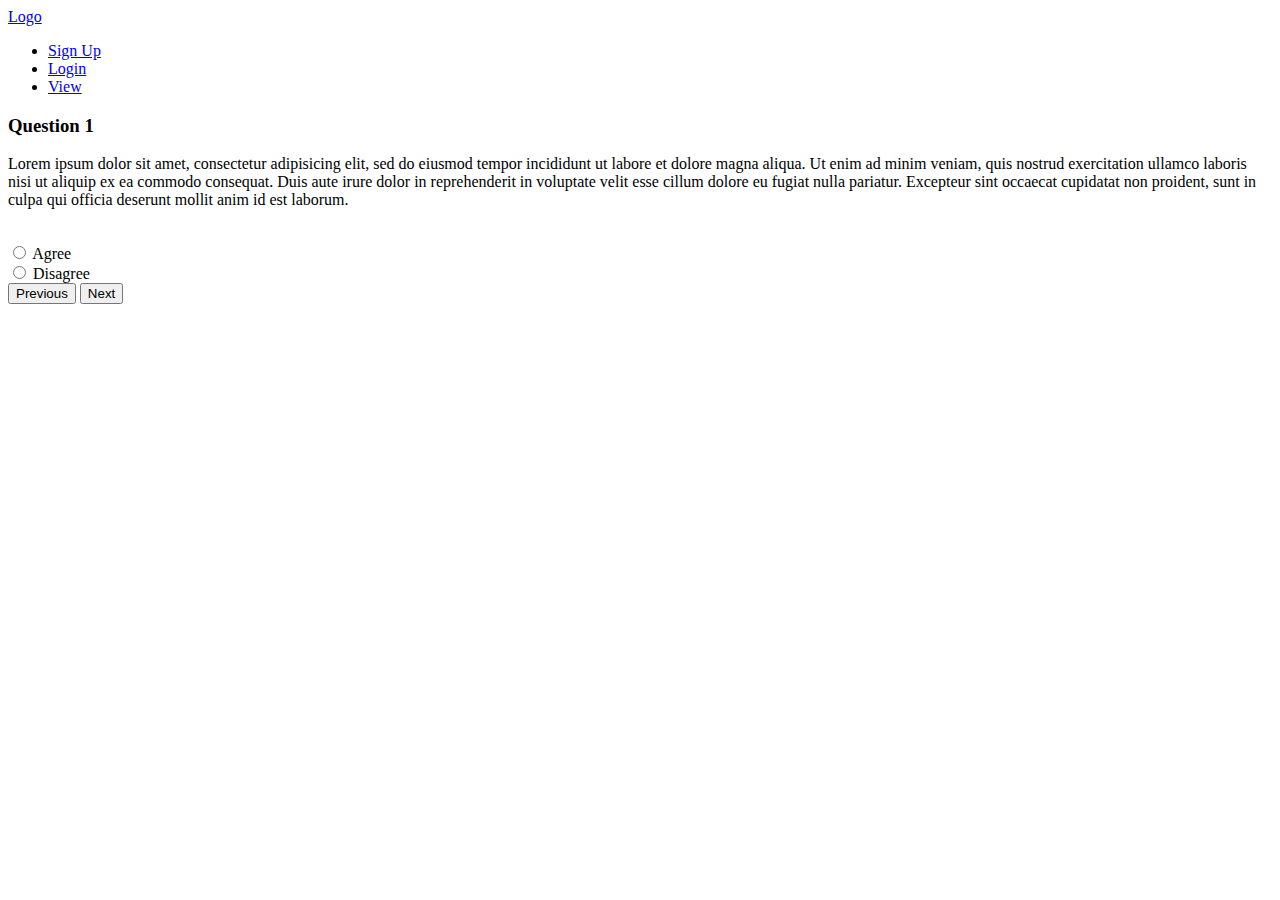
==== index.html @ 3bbd3975 "Add files via upload" ====
<!DOCTYPE html>
<html lang="en" dir="ltr">
  <head>
    <meta charset="utf-8">
    <meta name="viewport" content="width=device-width" initial-scale="1.0">
    <title>GET:Entreprenuer Cell</title>
    <link type="text/css" rel="stylesheet" href="css/materialize.min.css"  media="screen,projection"/>
    <link href="https://fonts.googleapis.com/icon?family=Material+Icons" rel="stylesheet">
    <link href="https://fonts.googleapis.com/css?family=Comfortaa|Open+Sans&display=swap" rel="stylesheet">
    <link rel="stylesheet" href="/css/style.css">
  </head>
  <body>
    <header>
      <nav>
      <div class="nav-wrapper grey darken-3">
        <a href="#" class="brand-logo">Logo</a>
        <ul id="nav-mobile" class="right hide-on-med-and-down">
          <li><a href="sass.html">Sign Up</a></li>
          <li><a href="badges.html">Login</a></li>
          <li><a href="collapsible.html">View</a></li>
        </ul>
      </div>
    </nav>
    </header>
    <section>
      <div class="row">
        <!-- main section  -->
        <div class="col s12 m9 l9">
          <form class="" action="index.html" method="post">
            <div class="question-panel card custom-card">
              <div class="sub-question-panel">


              <h3 class="center">Question 1</h3>
              <p class="center">Lorem ipsum dolor sit amet, consectetur adipisicing elit, sed do eiusmod tempor incididunt ut labore et dolore magna aliqua. Ut enim ad minim veniam, quis nostrud exercitation ullamco laboris nisi ut aliquip ex ea commodo consequat. Duis aute irure dolor in reprehenderit in voluptate velit esse cillum dolore eu fugiat nulla pariatur. Excepteur sint occaecat cupidatat non proident, sunt in culpa qui officia deserunt mollit anim id est laborum.</p>
              <br>
              <div class="center">
                <input id="r1" name="q1" type="radio" value="agree"/>
                <label for="r1" class="radio-btn">Agree</label><div class="space"></div>
                <input id="r2" name="q1" type="radio" value="disagree"/>
                <label for="r2" class="radio-btn">Disagree</label>
                <div class="panel-footer"><button type="button" name="button" class="btn waves-effect waves-light">Previous</button>
                <button type="button" name="button" class="btn waves-effect waves-light">Next
                </button>
                </div>
              </div>
            </div>
            </div>
          </form>

        </div>
        <!-- sidebar -->
        <div class="col s12 m3 l3"></div>
      </div>
    </section>
    <script type="text/javascript" src="js/materialize.min.js"></script>
  </body>
</html>
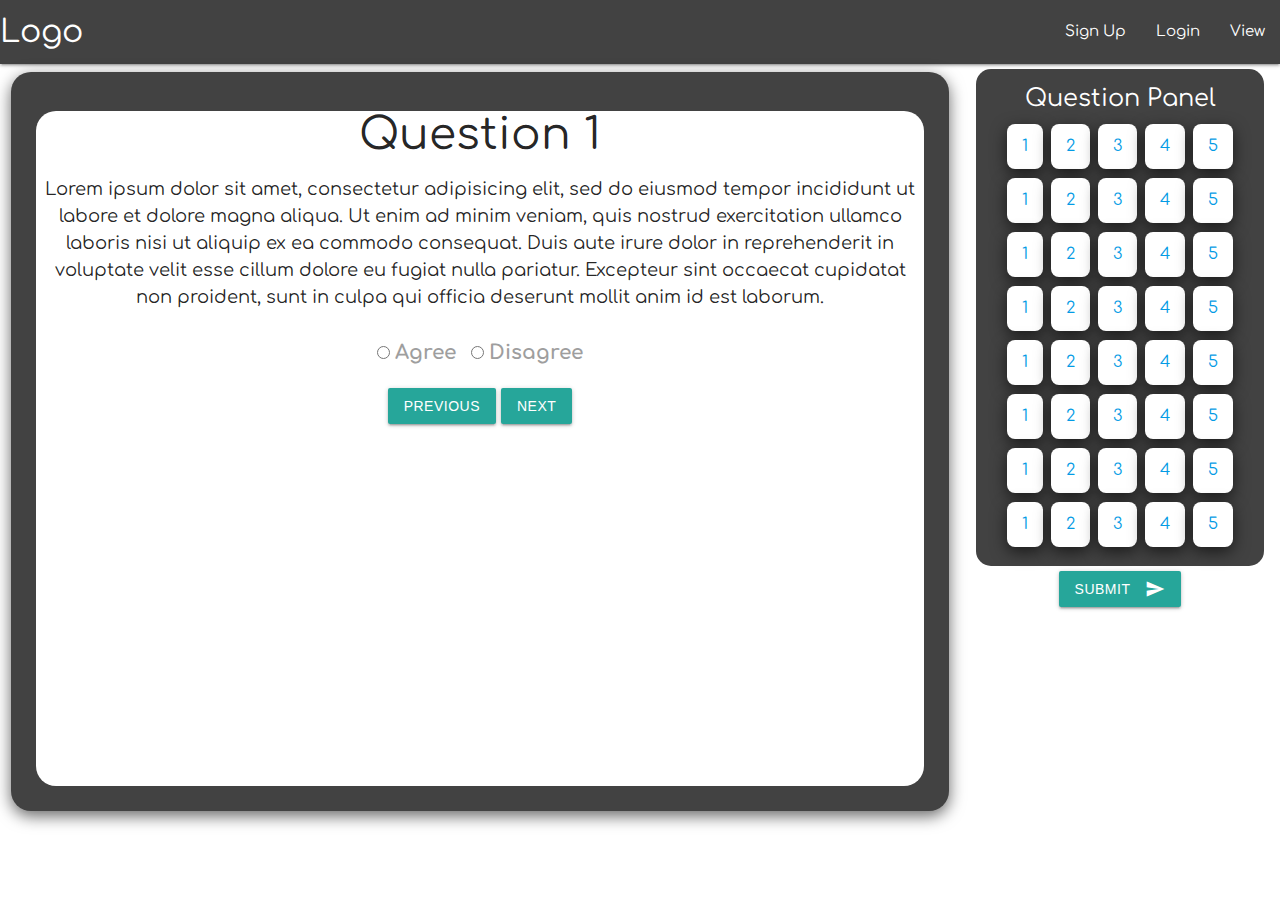
==== commit 4e0c5a05: "final ui design" ====
--- a/index.html
+++ b/index.html
@@ -27,8 +27,8 @@
         <!-- main section  -->
         <div class="col s12 m9 l9">
           <form class="" action="index.html" method="post">
-            <div class="question-panel card custom-card">
-              <div class="sub-question-panel">
+            <div class="question-block card custom-card">
+              <div class="sub-question-block">
 
 
               <h3 class="center">Question 1</h3>
@@ -50,7 +50,77 @@
 
         </div>
         <!-- sidebar -->
-        <div class="col s12 m3 l3"></div>
+        <div class="col s12 m3 l3">
+          <div class="question-panel ">
+
+            <div class="table-caption">Question Panel</div>
+            <div class=table-row>
+              <div class="table-column question-card"><a href="#">1</a></div>
+              <div class="table-column question-card"><a href="#">2</a></div>
+              <div class="table-column question-card"><a href="#">3</a></div>
+              <div class="table-column question-card"><a href="#">4</a></div>
+              <div class="table-column question-card"><a href="#">5</a></div>
+            </div>
+
+            <div class=table-row>
+              <div class="table-column question-card"><a href="#">1</a></div>
+              <div class="table-column question-card"><a href="#">2</a></div>
+              <div class="table-column question-card"><a href="#">3</a></div>
+              <div class="table-column question-card"><a href="#">4</a></div>
+              <div class="table-column question-card"><a href="#">5</a></div>
+            </div>
+
+            <div class=table-row>
+              <div class="table-column question-card"><a href="#">1</a></div>
+              <div class="table-column question-card"><a href="#">2</a></div>
+              <div class="table-column question-card"><a href="#">3</a></div>
+              <div class="table-column question-card"><a href="#">4</a></div>
+              <div class="table-column question-card"><a href="#">5</a></div>
+            </div>
+
+            <div class=table-row>
+              <div class="table-column question-card"><a href="#">1</a></div>
+              <div class="table-column question-card"><a href="#">2</a></div>
+              <div class="table-column question-card"><a href="#">3</a></div>
+              <div class="table-column question-card"><a href="#">4</a></div>
+              <div class="table-column question-card"><a href="#">5</a></div>
+            </div>
+
+            <div class=table-row>
+              <div class="table-column question-card"><a href="#">1</a></div>
+              <div class="table-column question-card"><a href="#">2</a></div>
+              <div class="table-column question-card"><a href="#">3</a></div>
+              <div class="table-column question-card"><a href="#">4</a></div>
+              <div class="table-column question-card"><a href="#">5</a></div>
+            </div>
+
+            <div class=table-row>
+              <div class="table-column question-card"><a href="#">1</a></div>
+              <div class="table-column question-card"><a href="#">2</a></div>
+              <div class="table-column question-card"><a href="#">3</a></div>
+              <div class="table-column question-card"><a href="#">4</a></div>
+              <div class="table-column question-card"><a href="#">5</a></div>
+            </div>
+
+            <div class=table-row>
+              <div class="table-column question-card"><a href="#">1</a></div>
+              <div class="table-column question-card"><a href="#">2</a></div>
+              <div class="table-column question-card"><a href="#">3</a></div>
+              <div class="table-column question-card"><a href="#">4</a></div>
+              <div class="table-column question-card"><a href="#">5</a></div>
+            </div>
+
+            <div class=table-row>
+              <div class="table-column question-card"><a href="#">1</a></div>
+              <div class="table-column question-card"><a href="#">2</a></div>
+              <div class="table-column question-card"><a href="#">3</a></div>
+              <div class="table-column question-card"><a href="#">4</a></div>
+              <div class="table-column question-card"><a href="#">5</a></div>
+            </div>
+          </div>
+        <div style="text-align:center;">  <button type="button" name="button" class="btn waves-effect waves-light ">Submit<i class="material-icons right">send</i>
+          </button></div>
+        </div>
       </div>
     </section>
     <script type="text/javascript" src="js/materialize.min.js"></script>
--- a/css/style.css
+++ b/css/style.css
@@ -0,0 +1,93 @@
+/* fonts
+font-family: 'Open Sans', sans-serif;
+font-family: 'Comfortaa', cursive; */
+*{
+  margin:0;
+font-family: 'Comfortaa','Open Sans','sans-serif';
+
+}
+.question-block{
+min-height: 80vh;
+background-color:#424242;
+}
+.sub-question-block{
+  z-index:-2;
+  min-height: 75vh;
+  background-color: #fff;
+  border-radius: 20px;
+  margin:15px;
+}
+.custom-card{
+  padding:10px;
+  box-shadow: 0 5px 16px rgba(0,0,0,0.6);
+  border-radius: 20px;
+  font-size: 18px;
+}
+.radio-btn{
+  font-size: 20px;
+  font-weight: bold;
+}
+.radio-container{
+
+}
+.space{
+  margin:0 5px;
+  display:inline;
+}
+.panel-footer{
+  margin-top:20px;
+}
+
+
+
+
+
+
+
+
+
+
+[type="radio"]:not(:checked), [type="radio"]:checked {
+     position: relative;
+     opacity: 1;
+}
+/* sidebar styling */
+/* table, th, td {
+  border: 5px solid #424242 ;
+  border-collapse: collapse;
+  border-radius:5px ;
+  background-color: #fff;
+  text-align: center;
+} */
+.table-caption{
+  text-align: center;
+font-size: 24px;
+color:#fff;
+}
+.table-row{
+margin:5px auto;
+line-height: 1rem;
+text-align: center;
+
+}
+.table-column{
+  /* background-color: #fff; */
+  font-size: 16px;
+  text-align: center;
+  padding:1rem;
+  display:inline-block;
+}
+.question-panel{
+  margin-top: 5px;
+  margin:5px;
+  border-radius: 15px;
+  padding:12px;
+  background-color: #424242;
+}
+.question-card{
+  margin:2px;
+  text-align: center;
+  border-radius: 8px;
+  background-color: #fff;
+  box-shadow: 0 5px 16px rgba(0,0,0,0.6);
+}
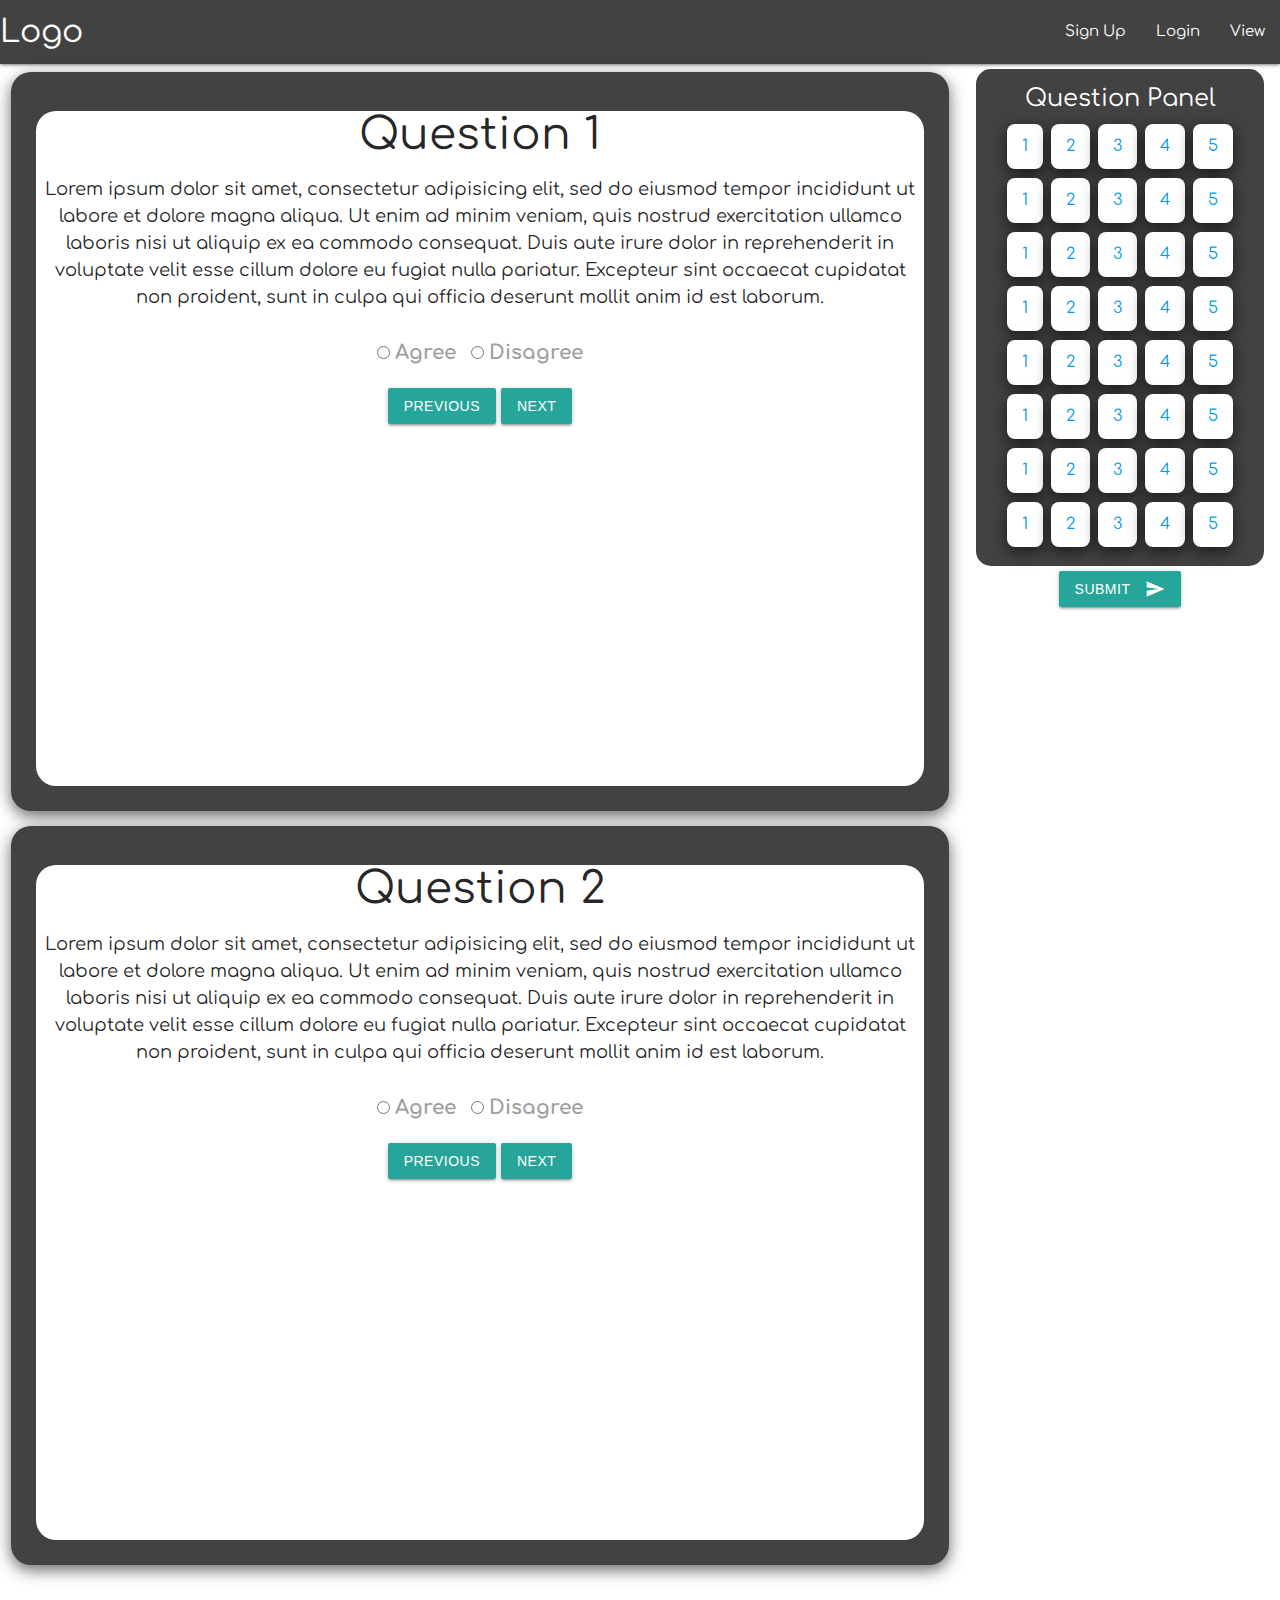
==== commit af205500: "button functionality added" ====
--- a/index.html
+++ b/index.html
@@ -27,7 +27,7 @@
         <!-- main section  -->
         <div class="col s12 m9 l9">
           <form class="" action="index.html" method="post">
-            <div class="question-block card custom-card">
+            <div class="question-block card custom-card" id="1">
               <div class="sub-question-block">
 
 
@@ -35,12 +35,33 @@
               <p class="center">Lorem ipsum dolor sit amet, consectetur adipisicing elit, sed do eiusmod tempor incididunt ut labore et dolore magna aliqua. Ut enim ad minim veniam, quis nostrud exercitation ullamco laboris nisi ut aliquip ex ea commodo consequat. Duis aute irure dolor in reprehenderit in voluptate velit esse cillum dolore eu fugiat nulla pariatur. Excepteur sint occaecat cupidatat non proident, sunt in culpa qui officia deserunt mollit anim id est laborum.</p>
               <br>
               <div class="center">
-                <input id="r1" name="q1" type="radio" value="agree"/>
-                <label for="r1" class="radio-btn">Agree</label><div class="space"></div>
-                <input id="r2" name="q1" type="radio" value="disagree"/>
-                <label for="r2" class="radio-btn">Disagree</label>
-                <div class="panel-footer"><button type="button" name="button" class="btn waves-effect waves-light">Previous</button>
-                <button type="button" name="button" class="btn waves-effect waves-light">Next
+                <input id="rd1" name="q1" type="radio" value="1" />
+                <label for="rd1" class="radio-btn">Agree</label><div class="space"></div>
+                <input id="rd2" name="q1" type="radio" value="0" />
+                <label for="rd2" class="radio-btn">Disagree</label>
+                <div class="panel-footer"><button onclick="previous()" type="button" name="button" class="btn waves-effect waves-light">Previous</button>
+                <button onclick="next()" type="button" name="button" class="btn waves-effect waves-light">Next
+                </button>
+                </div>
+              </div>
+            </div>
+            </div>
+
+            <!-- Question 2 -->
+            <div class="question-block card custom-card" id="2">
+              <div class="sub-question-block">
+
+
+              <h3 class="center">Question 2</h3>
+              <p class="center">Lorem ipsum dolor sit amet, consectetur adipisicing elit, sed do eiusmod tempor incididunt ut labore et dolore magna aliqua. Ut enim ad minim veniam, quis nostrud exercitation ullamco laboris nisi ut aliquip ex ea commodo consequat. Duis aute irure dolor in reprehenderit in voluptate velit esse cillum dolore eu fugiat nulla pariatur. Excepteur sint occaecat cupidatat non proident, sunt in culpa qui officia deserunt mollit anim id est laborum.</p>
+              <br>
+              <div class="center">
+                <input id="rd3" name="q1" type="radio" value="1" />
+                <label for="rd3" class="radio-btn">Agree</label><div class="space"></div>
+                <input id="rd4" name="q1" type="radio" value="0" />
+                <label for="rd4" class="radio-btn">Disagree</label>
+                <div class="panel-footer"><button onclick="previous()" type="button" name="button" class="btn waves-effect waves-light">Previous</button>
+                <button onclick="fn2()" type="button" name="button" class="btn waves-effect waves-light">Next
                 </button>
                 </div>
               </div>
@@ -118,11 +139,12 @@
               <div class="table-column question-card"><a href="#">5</a></div>
             </div>
           </div>
-        <div style="text-align:center;">  <button type="button" name="button" class="btn waves-effect waves-light ">Submit<i class="material-icons right">send</i>
+        <div style="text-align:center;">  <button onclick="call()" type="button" name="button" class="btn waves-effect waves-light ">Submit<i class="material-icons right">send</i>
           </button></div>
         </div>
       </div>
     </section>
     <script type="text/javascript" src="js/materialize.min.js"></script>
+<script type="text/javascript" src="js/calc.js"></script>
   </body>
 </html>
